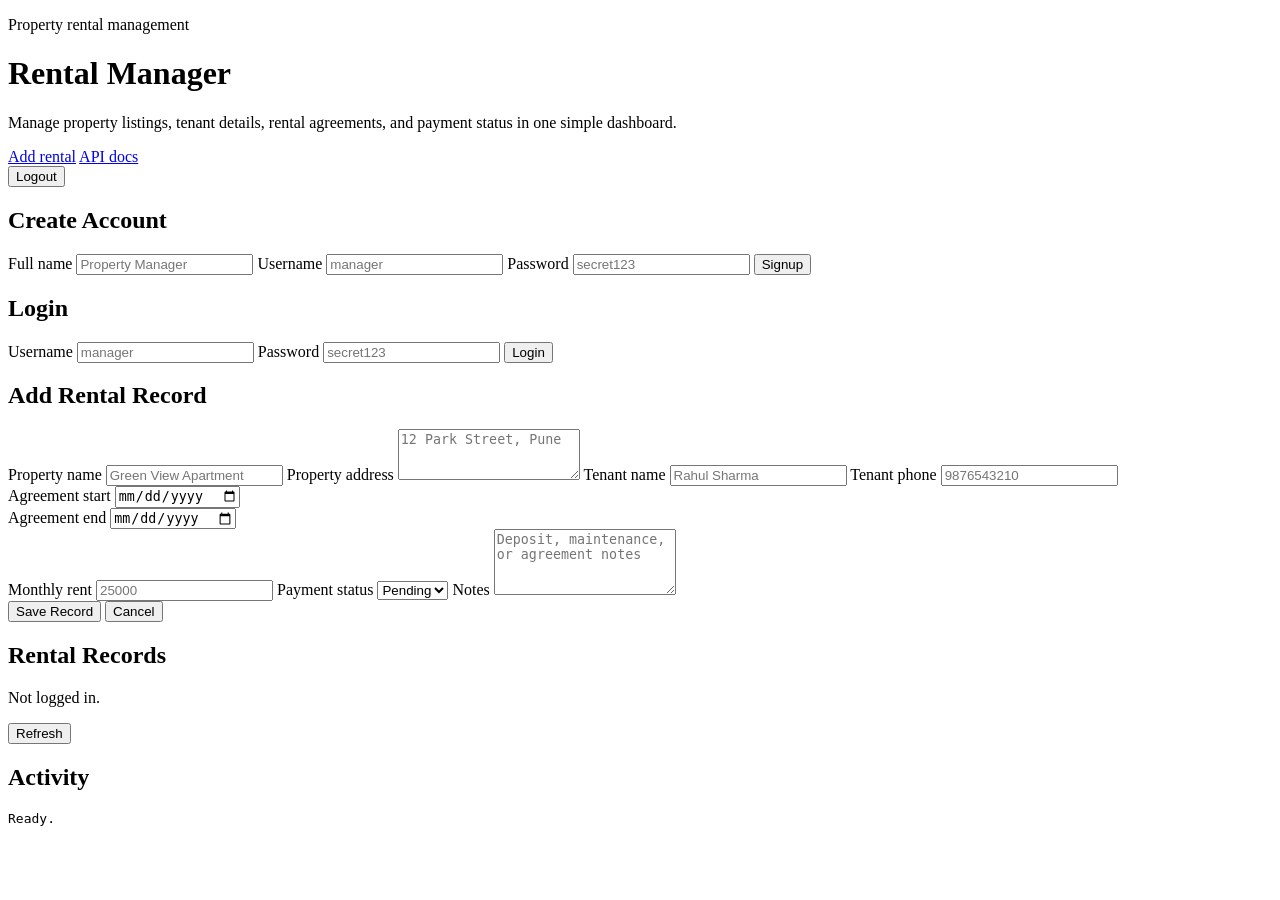
==== jwt_fastapi_project/frontend/index.html @ 59e31e16 "stable version 1.0.0.0" ====
<!DOCTYPE html>
<html lang="en">
<head>
    <meta charset="UTF-8">
    <meta name="viewport" content="width=device-width, initial-scale=1.0">
    <title>Rental Manager</title>
    <link rel="stylesheet" href="/frontend/style.css">
</head>
<body>
    <main class="page">
        <header class="hero">
            <div class="hero-content">
                <p class="eyebrow">Property rental management</p>
                <h1>Rental Manager</h1>
                <p>Manage property listings, tenant details, rental agreements, and payment status in one simple dashboard.</p>
                <div class="hero-actions">
                    <a href="#rentalForm" class="hero-link">Add rental</a>
                    <a href="/docs" class="hero-link ghost-link">API docs</a>
                </div>
            </div>
            <button id="logoutButton" class="logout-button" type="button">Logout</button>
        </header>

        <section id="authArea" class="auth-grid">
            <form id="signupForm" class="panel">
                <h2>Create Account</h2>

                <label for="signupFullName">Full name</label>
                <input id="signupFullName" type="text" placeholder="Property Manager">

                <label for="signupUsername">Username</label>
                <input id="signupUsername" type="text" placeholder="manager" required>

                <label for="signupPassword">Password</label>
                <input id="signupPassword" type="password" placeholder="secret123" required>

                <button type="submit">Signup</button>
            </form>

            <form id="loginForm" class="panel">
                <h2>Login</h2>

                <label for="loginUsername">Username</label>
                <input id="loginUsername" type="text" placeholder="manager" required>

                <label for="loginPassword">Password</label>
                <input id="loginPassword" type="password" placeholder="secret123" required>

                <button type="submit">Login</button>
            </form>
        </section>

        <section id="appArea" class="app-grid">
            <form id="rentalForm" class="panel">
                <h2 id="rentalFormTitle">Add Rental Record</h2>

                <input id="rentalId" type="hidden">

                <label for="propertyName">Property name</label>
                <input id="propertyName" type="text" placeholder="Green View Apartment" required>

                <label for="propertyAddress">Property address</label>
                <textarea id="propertyAddress" rows="3" placeholder="12 Park Street, Pune" required></textarea>

                <label for="tenantName">Tenant name</label>
                <input id="tenantName" type="text" placeholder="Rahul Sharma" required>

                <label for="tenantPhone">Tenant phone</label>
                <input id="tenantPhone" type="text" placeholder="9876543210">

                <div class="two-column">
                    <div>
                        <label for="startDate">Agreement start</label>
                        <input id="startDate" type="date" required>
                    </div>
                    <div>
                        <label for="endDate">Agreement end</label>
                        <input id="endDate" type="date" required>
                    </div>
                </div>

                <label for="monthlyRent">Monthly rent</label>
                <input id="monthlyRent" type="number" min="1" placeholder="25000" required>

                <label for="paymentStatus">Payment status</label>
                <select id="paymentStatus">
                    <option>Pending</option>
                    <option>Paid</option>
                    <option>Late</option>
                </select>

                <label for="notes">Notes</label>
                <textarea id="notes" rows="4" placeholder="Deposit, maintenance, or agreement notes"></textarea>

                <div class="actions">
                    <button id="saveRentalButton" type="submit">Save Record</button>
                    <button id="cancelEditButton" class="secondary-button" type="button">Cancel</button>
                </div>
            </form>

            <section class="panel">
                <div class="section-header">
                    <div>
                        <h2>Rental Records</h2>
                        <p id="userBox">Not logged in.</p>
                    </div>
                    <button id="refreshButton" class="secondary-button" type="button">Refresh</button>
                </div>

                <div id="rentalList" class="rental-list"></div>
            </section>
        </section>

        <section class="panel">
            <h2>Activity</h2>
            <pre id="messageBox">Ready.</pre>
        </section>
    </main>

    <script src="/frontend/script.js"></script>
</body>
</html>
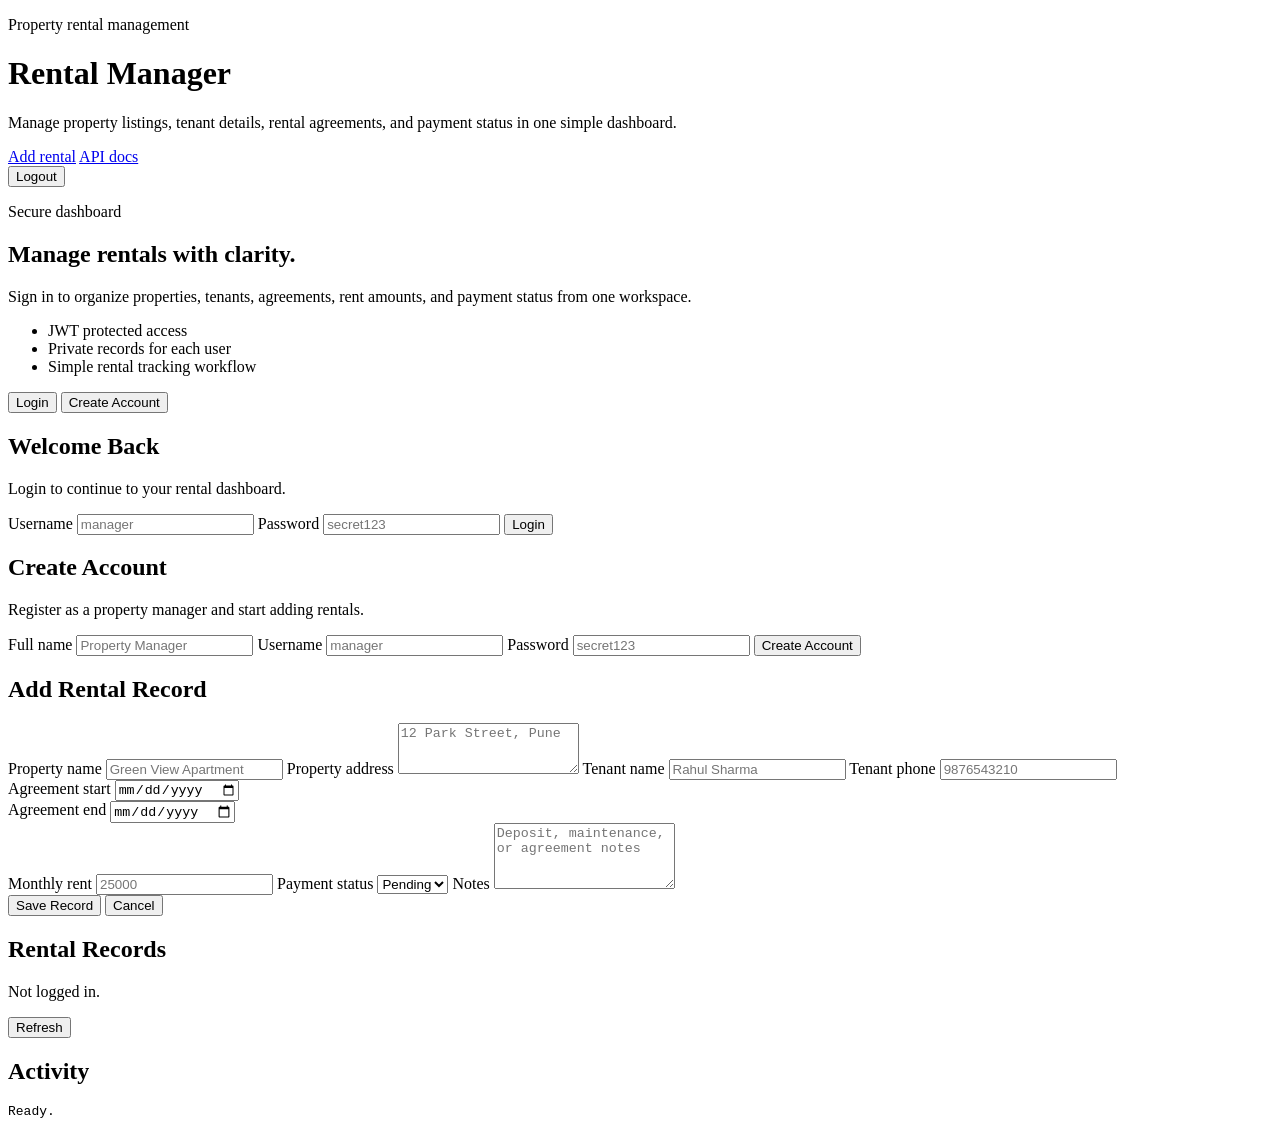
==== commit 546429f9: "version 1.2.0.1" ====
--- a/jwt_fastapi_project/frontend/index.html
+++ b/jwt_fastapi_project/frontend/index.html
@@ -21,33 +21,53 @@
             <button id="logoutButton" class="logout-button" type="button">Logout</button>
         </header>
 
-        <section id="authArea" class="auth-grid">
-            <form id="signupForm" class="panel">
-                <h2>Create Account</h2>
+        <section id="authArea" class="auth-shell">
+            <div class="auth-info">
+                <p class="eyebrow">Secure dashboard</p>
+                <h2>Manage rentals with clarity.</h2>
+                <p>Sign in to organize properties, tenants, agreements, rent amounts, and payment status from one workspace.</p>
+                <ul>
+                    <li>JWT protected access</li>
+                    <li>Private records for each user</li>
+                    <li>Simple rental tracking workflow</li>
+                </ul>
+            </div>
 
-                <label for="signupFullName">Full name</label>
-                <input id="signupFullName" type="text" placeholder="Property Manager">
+            <div class="auth-card">
+                <div class="auth-tabs">
+                    <button id="loginTab" class="auth-tab active" type="button">Login</button>
+                    <button id="signupTab" class="auth-tab" type="button">Create Account</button>
+                </div>
 
-                <label for="signupUsername">Username</label>
-                <input id="signupUsername" type="text" placeholder="manager" required>
+                <form id="loginForm" class="auth-form">
+                    <h2>Welcome Back</h2>
+                    <p>Login to continue to your rental dashboard.</p>
 
-                <label for="signupPassword">Password</label>
-                <input id="signupPassword" type="password" placeholder="secret123" required>
+                    <label for="loginUsername">Username</label>
+                    <input id="loginUsername" type="text" placeholder="manager" required>
 
-                <button type="submit">Signup</button>
-            </form>
+                    <label for="loginPassword">Password</label>
+                    <input id="loginPassword" type="password" placeholder="secret123" required>
 
-            <form id="loginForm" class="panel">
-                <h2>Login</h2>
+                    <button type="submit">Login</button>
+                </form>
 
-                <label for="loginUsername">Username</label>
-                <input id="loginUsername" type="text" placeholder="manager" required>
+                <form id="signupForm" class="auth-form hidden">
+                    <h2>Create Account</h2>
+                    <p>Register as a property manager and start adding rentals.</p>
 
-                <label for="loginPassword">Password</label>
-                <input id="loginPassword" type="password" placeholder="secret123" required>
+                    <label for="signupFullName">Full name</label>
+                    <input id="signupFullName" type="text" placeholder="Property Manager">
 
-                <button type="submit">Login</button>
-            </form>
+                    <label for="signupUsername">Username</label>
+                    <input id="signupUsername" type="text" placeholder="manager" required>
+
+                    <label for="signupPassword">Password</label>
+                    <input id="signupPassword" type="password" placeholder="secret123" required>
+
+                    <button type="submit">Create Account</button>
+                </form>
+            </div>
         </section>
 
         <section id="appArea" class="app-grid">
@@ -111,7 +131,7 @@
             </section>
         </section>
 
-        <section class="panel">
+        <section id="activityPanel" class="panel">
             <h2>Activity</h2>
             <pre id="messageBox">Ready.</pre>
         </section>
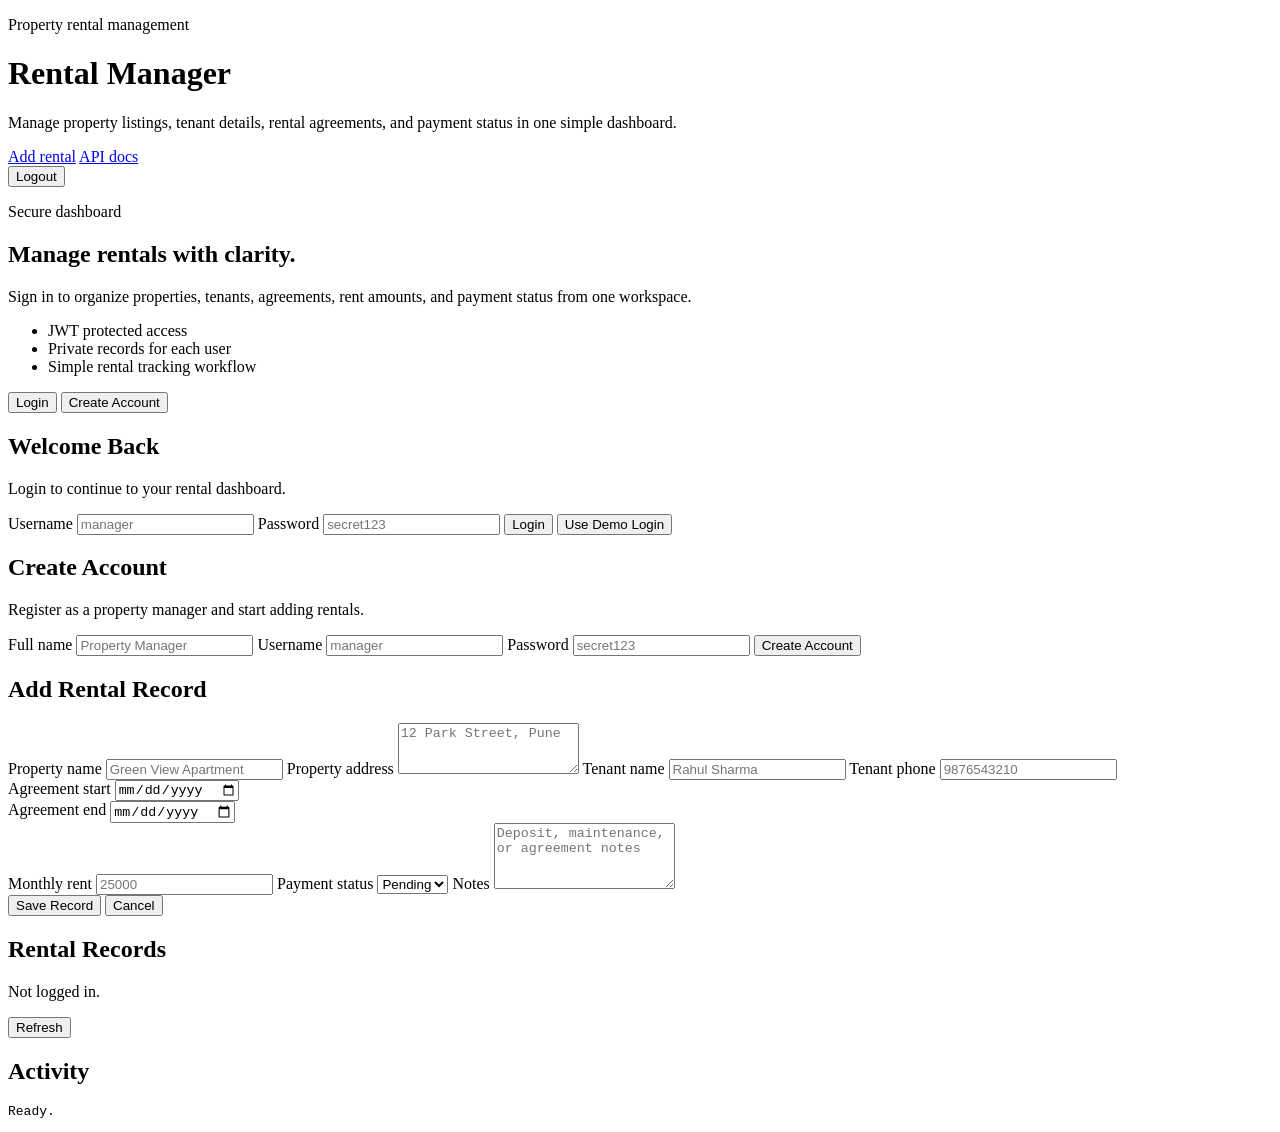
==== commit 3bf2b35d: "version 1.2.0.4" ====
--- a/jwt_fastapi_project/frontend/index.html
+++ b/jwt_fastapi_project/frontend/index.html
@@ -50,6 +50,7 @@
                     <input id="loginPassword" type="password" placeholder="secret123" required>
 
                     <button type="submit">Login</button>
+                    <button id="demoLoginButton" class="secondary-button full-button" type="button">Use Demo Login</button>
                 </form>
 
                 <form id="signupForm" class="auth-form hidden">
